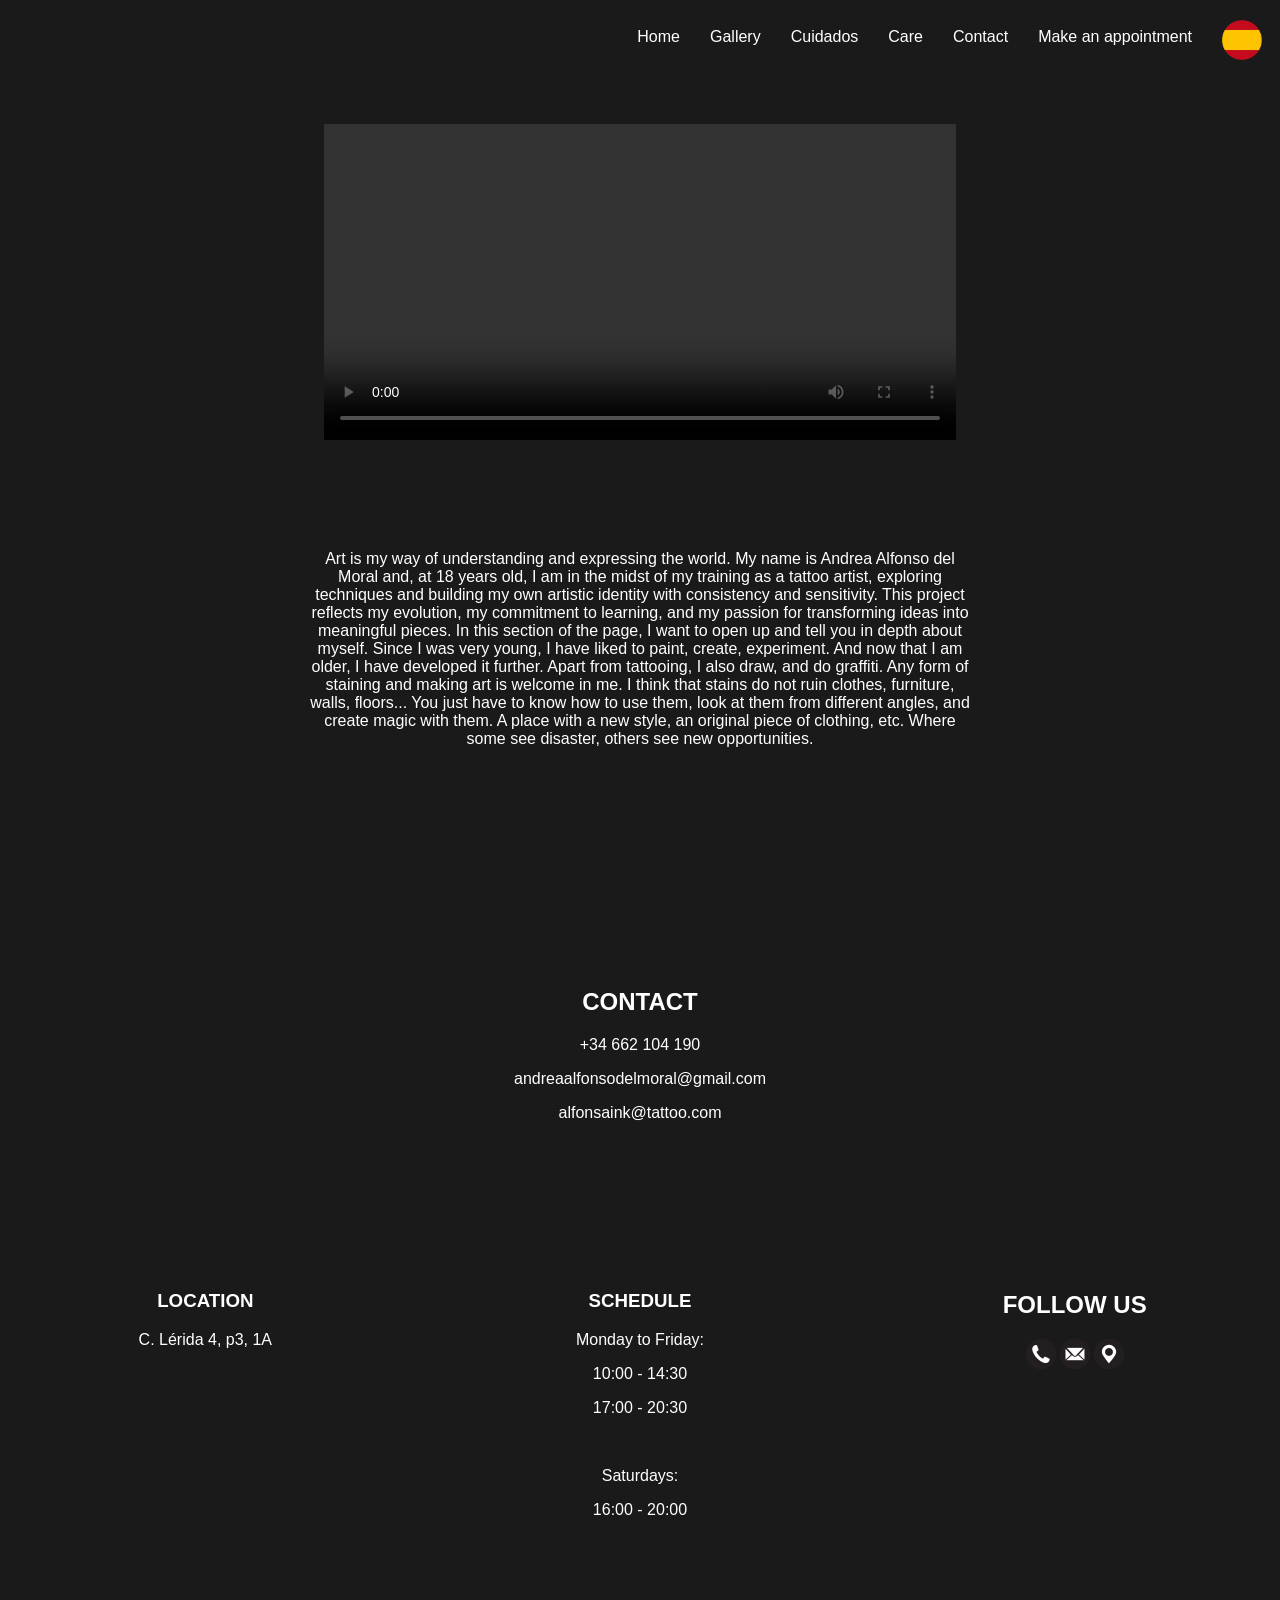
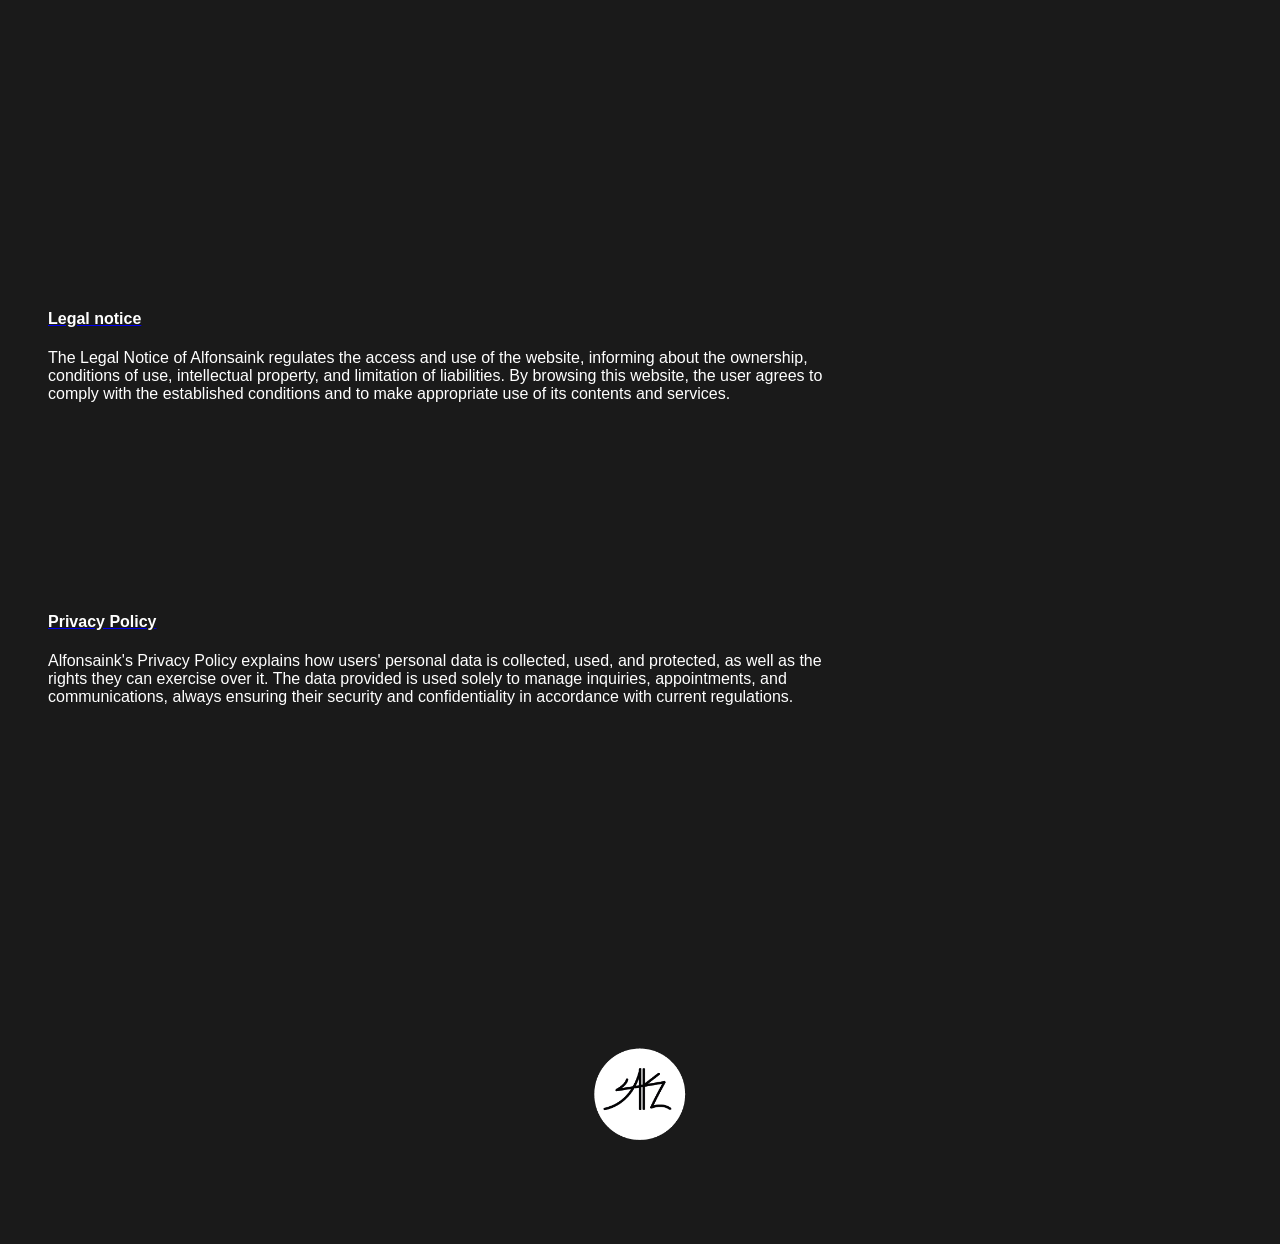
==== about me.html @ 789e0199 "Updata" ====
<!DOCTYPE html>
<html lang="es">

<head>
    <meta charset="UTF-8">
    <meta name="viewport" content="width=device-width, initial-scale=1.0">
    <title>alfonsaink</title>
    <link rel="stylesheet" href="CSS/sobremi.css">
    <link rel="stylesheet" href="CSS/menu.css">
    <script src="JS/menu.js" defer></script>
    <script src="JS/carrusel.js" defer></script>

</head>

<body>

    <header>
         <nav class="menuDesktop">
            <a href="home.html">Home</a>
            <a href="gallery.html">Gallery</a>
            <a href="care.html">Cuidados</a>
            <a href="about me.html">Care</a>
            <a href="contact.html">Contact</a>
            <a href="appointment.html">Make an appointment</a>
            <a href="sobre mí.html"><img src="img/icono-español.png" alt="English" id="english"></a>
        </nav>



        <section id="menu">
            <button id="btnMenu">
                <img src="img/ham-ico.png" alt="" class="hamburguer">
            </button>
        </section>

    </header>


    <main>

        <section id="video">

            <video src="mp4/Andrea_Alfonso_Audiovisual.mp4" id="video-ojo" autoplay controls loop>

            </video>

        </section>

        <p id="mi">Art is my way of understanding and expressing the world. My name is Andrea Alfonso del Moral and, at
            18 years old, I am in the midst of my training as a tattoo artist, exploring techniques and building my own
            artistic identity with consistency and sensitivity. This project reflects my evolution, my commitment to
            learning, and my passion for transforming ideas into meaningful pieces.

            In this section of the page, I want to open up and tell you in depth about myself. Since I was very young, I
            have liked to paint, create, experiment. And now that I am older, I have developed it further. Apart from
            tattooing, I also draw, and do graffiti. Any form of staining and making art is welcome in me. I think that
            stains do not ruin clothes, furniture, walls, floors... You just have to know how to use them, look at them
            from different angles, and create magic with them. A place with a new style, an original piece of clothing,
            etc. Where some see disaster, others see new opportunities.
        </p>

    </main>





    <footer>


        <section class="grid">

            <section id="f1">
                <a href="contact.html">
                    <h2>CONTACT</h2>
                </a>
                <p>+34 662 104 190</p>
                <p>andreaalfonsodelmoral@gmail.com</p>
                <p>alfonsaink@tattoo.com </p>
            </section>

            <br>
            <br>

            <section id="f2">
                <h3>LOCATION</h3>
                <p>C. Lérida 4, p3, 1A</p>
            </section>

            <br>
            <br>

            <section id="f3">
                <h3>SCHEDULE</h3>
                <p>Monday to Friday:
                <p>10:00 - 14:30</p>
                <p>17:00 - 20:30</p>
                <br>
                <p>Saturdays:</p>
                <p>16:00 - 20:00</p>
            </section>

            <br>
            <br>

            <section id="f4">
                <h2>FOLLOW US</h2>
                <div id="rrss">
                    <img src="img/icono-telefono.png" alt="" class="rrss">
                    <img src="img/icono-mail.png" alt="" class="rrss">
                    <img src="img/icono-ubicación.png" alt="" class="rrss">
                </div>
            </section>

            <br>
            <br>







            <section id="f5">
                <a href="legal.html">
                    <h4>Legal notice</h4>
                </a>

                <p>The Legal Notice of Alfonsaink regulates the access and use of the website, informing about the ownership, conditions of use, intellectual property, and limitation of liabilities. By browsing this website, the user agrees to comply with the established conditions and to make appropriate use of its contents and services.
                </p>
            </section>

            <section id="f6">
                <a href="legal.html">
                    <h4>Privacy Policy</h4>
                </a>
                <p>Alfonsaink's Privacy Policy explains how users' personal data is collected, used, and protected, as well as the rights they can exercise over it. The data provided is used solely to manage inquiries, appointments, and communications, always ensuring their security and confidentiality in accordance with current regulations.
                </p>
            </section>
            </div>


        </section>
    </footer>


    <a href="#top" class="volver-arriba"><img src="img/Alfonsaink_logo_blanco.png" alt="" id="logo"></a>

</body>

</html>
---- CSS/sobremi.css ----
@font-face {
    font-family: 'intro';
    src: url('../fonts/Manufacturing_Consent/ManufacturingConsent-Regular.ttf') format('woff'),

}



body {
    background-color: rgb(26, 26, 26);
}

#ham {
    width: 0px;
    margin: 10px;
    cursor: pointer;
    margin-top: 25px;
}

header label {
    cursor: pointer;
}

#btn-nav:checked~.nav {
    padding-left: 55px;

}





.nav {
    flex-direction: row;
    width: 130%;

}

.hamburguer {
    width: 35px;
    cursor: pointer;
}


.menuDesktop {
    gap: 45px;
    margin-top: -50px;

    display: flex;
    justify-content: center;
}

#menu {
    margin-top: 50px;
    position: absolute;
} 

#english {
    width: 40px;
}


main {

    /* height: 100vh; */
    width: 100%;

    display: grid;
    grid-template-rows: 1fr;
    gap: 10px;
}


#video {
    margin-top: 250px;
    width: 100%;
    display: flex;
    justify-content: center;
    align-items: center;
}


h1,
h2,
h3,
h4,
p {
    color: white;
    font-family: 'Segoe UI', Tahoma, Geneva, Verdana, sans-serif;
}

#cron {
    margin-top: 200px;
    margin-left: 20px;

}

h1 {

    display: flex;
    text-align: center;
    justify-content: center;
    align-items: end;

}

#yo {
    width: 70%;

    position: relative;
    bottom: 80px;
    right: 20px;
}



#centro {

    /*  border: solid grey 1px;*/
    position: relative;
}

#intro {
    width: 65%;
    position: absolute;
    top: 0;

    z-index: 1;
    text-align: right;
    right: 30px;

}



#s1,
#s2,
#s3,
#s4,
#s5,
#s6,
#s7 {

    grid-column: 1/1;
    width: 100%;
    /*92.5%*/
    /* border: solid grey 1px; */
    margin-top: 40px;
    text-align: center;
}




#sobremi {
    margin-top: 300px;
}


#mi {
    margin: 30px;
    text-align: center;

}

#video-ojo {
    width: 80%;
}



.carrusel {
    position: relative;
    font-family: Arial, sans-serif;
    font-size: 1.5rem;

    border-radius: 10px;
    box-shadow: 2px 2px 2px 1px rgba(0, 0, 0, 0.2);

    margin: 0 auto;
    box-sizing: content-box;
    overflow: hidden;

    width: 100%;
    max-width: 900px;
}


.carrusel::before {
    content: "";
    display: block;
    padding-top: 60%;
}



.carrusel-contenedor {
    display: flex;
    transition: transform 0.8s ease-in-out;

    position: absolute;
    top: 0;
    left: 0;
    height: 100%;
}

.carrusel_item {
    position: relative;
    margin-right: 0;

    min-width: 100%;
    height: 100%;
}

.carrusel_item .texto {
    position: absolute;
    top: 35%;
    left: 10%;

    color: white;
    font-size: 2rem;
    border: 1px solid white;
    width: 80%;
    min-height: 40%;
    border-radius: 10px;
    padding: 15px;
    box-sizing: border-box;
    overflow: scroll;

    /* https://developer.mozilla.org/es/docs/Web/CSS/Reference/Properties/backdrop-filter */
    backdrop-filter: blur(2px);
    /* backdrop-filter: brightness(60%);
    backdrop-filter: contrast(40%);
    backdrop-filter: drop-shadow(4px 4px 10px blue);
    backdrop-filter: grayscale(30%);
    backdrop-filter: hue-rotate(120deg);
    backdrop-filter: invert(70%);
    backdrop-filter: opacity(20%); */
}

.textopeque {
    font-size: 0.9rem;
}

.carr_img {
    width: 100%;
    height: 100%;
    object-fit: cover;
    border-radius: 10px;
}


/* Botones */

.btn {
    position: absolute;
    top: 50%;
    transform: translateY(-50%);
    background: rgba(0, 0, 0, 0.5);
    color: white;
    border: none;
    font-size: 28px;
    cursor: pointer;
    padding: 8px 12px;
    z-index: 10;
}

.prev {
    left: 10px;
}

.next {
    right: 10px;
}

#controles {
    display: flex;
    justify-content: center;
    align-items: center;
}

#playPause {
    margin-top: 20px;
    padding: 8px 16px;
    font-size: 16px;
    cursor: pointer;
}


#f1 a {
    text-decoration: none;
}

#f1 a:hover {
    font-size: 13pt;
    transition: 0.2s;
}

#f5,
#f6 {
    text-align: left;
    margin: 10px;
}

.rrss {
    width: 30px;
}


footer {
    margin-top: 190px;
    display: flex;
    text-align: center;
    justify-content: center;
    align-items: end;
}


#logo {
    width: 100px;
    display: block;
    margin: 0 auto;
    max-width: 100%;
    height: auto;
    margin-top: 200px;
    margin-bottom: 100px;
}

#logo:hover {
    width: 110px;
    transition: 0.25s;
}



@media screen and (min-width: 768px) {

    #video {
        margin-top: 50px;
    }

    #video-ojo {
        width: 50%;
    }



    #mi {
        text-align: center;
        margin-right: 300px;
        margin-left: 300px;
        margin-top: 100px;
    }

    #ham {
        position: fixed;
        top: 10;
        left: 10;

        display: flex;
        gap: 1rem;

        font-size: 0.8rem;
    }

   #btnMenu {
        display: none;
    }

    .menuDesktop {
        margin-top: 10px;
        gap: 45px;
        display: flex; 
        justify-content: center;
    }

    .menuDesktop a {
        color: white;
        text-decoration: none;
    }

    .menuDesktop a:hover {
        color: red;
        font-size: 0.9em;
        transition: 0.3s;
    }


    #english {
        width: 40px;
        margin-top: -8px;
    }


    footer {
        margin-top: 190px;

    }

    .grid {

        width: 100%;

        display: grid;
        grid-template-columns: repeat(3, 1fr);
        grid-template-rows: repeat(5, 1fr);
        gap: 40px;
    }



    #yo {
        width: 40%;

        position: relative;
        bottom: 80px;
        right: 20px;
    }



    #f1 {
        grid-column: 2/3;
        grid-row: 1;
    }

    #f2 {
        grid-column: 1/2;
        grid-row: 2;
    }

    #f3 {
        grid-column: 2/3;
        grid-row: 2;
    }


    #f4 {
        grid-column: 3/4;
        grid-row: 2;
    }

    #f5 {
        margin-left: 40px;
        text-align: left;
        grid-column: 1/3;
        grid-row: 4;
    }

    #f6 {
        margin-left: 40px;
        text-align: left;
        grid-column: 1/3;
        grid-row: 5;
    }




}
---- CSS/menu.css ----
/* FIJAMOS UN PANEL CON INFO DE DEPURACIÓN, LUEGO SE QUITARÁ */
#info {
    position: fixed;
    top: 0;
    left: 0;

    display: flex;
    gap: 1rem;

    font-size: 0.8rem;
    /* color: white; */
}

header {
    color: white;
    padding: 10px;

    display: flex;
    justify-content: end;
    align-items: center;
    gap: 1rem;
}

/* TAMAÑO DEL BOTÓN DE HAMBURGUESA */
#btnMenu {
    cursor: pointer;
     background-color:  rgb(26, 26, 26);
     border: none;
}

#btnMenu:hover {
    /* background-color: white; */
    transform: scale(1.05);
}

/* SE AJUSTA EL SPAN DE LAS 3 RAYAS PARA CENTRARLO MEJOR*/
#btnMenu span {
    font-size: 1.6rem;
    position: relative;
    top: -2px;
}

#menu {
    min-height: 3rem;
   
}

/* EN DISEÑO MÓVIL NO SE MUESTRA EL MENÚ PARA ESCRITORIO */
.menuDesktop {
    display: none;

    font-size: 1rem;
}

/* CAMBIO EL DISEÑO A TABLET Y ESCRITORIO */
@media (min-width: 576px) {
    /* En escritorio se muestra el menú completo */
    .menuDesktop {
        display: flex;
        gap: 15px;
    }
    /* En escritorio se oculta el botón de hamburguesa */
    #btnMenu {
        display: none;
    }
}

.menuDesktop a {
    margin-left: 15px;
    text-decoration: none;
    color: white;
    transition: all 0.5s ease-out;
    font-family: 'Segoe UI', Tahoma, Geneva, Verdana, sans-serif;
}

.menuDesktop a:hover {
    color: rgb(255, 0, 0);
    transform: scale(1.22);
}

@keyframes abreCaja {
    from {
        transform: scaleY(0%);
    }
    to {
        transform: scaleY(100%);
    }
}

/* AL DESPLEGAR EL MENU EN EL MÓVIL */
/* Al pulsar el botón de hamburguesa se añade/quita esta clase */
/* Al tener esta clase, se muestra el menú en una caja desplegada */
.menuDesplegado {
    color: white;

    display: flex;
    flex-direction: column;
    align-items: start;
    gap: 0.5rem;
    
    position: absolute;
    left: 0;
    right: 0;
    /* ESTO NECESITA AJUSTE (top): LA POSICIÓN DE LA VENTANA DESPLEGADA */
    top: 56px;

    padding: .5rem;
    padding-top: 1rem;
    font-size: 1.1rem;
    
    animation-name: abreCaja;
    animation-duration: 0.5s;
    animation-timing-function: ease-in;
    transform-origin: top;
}
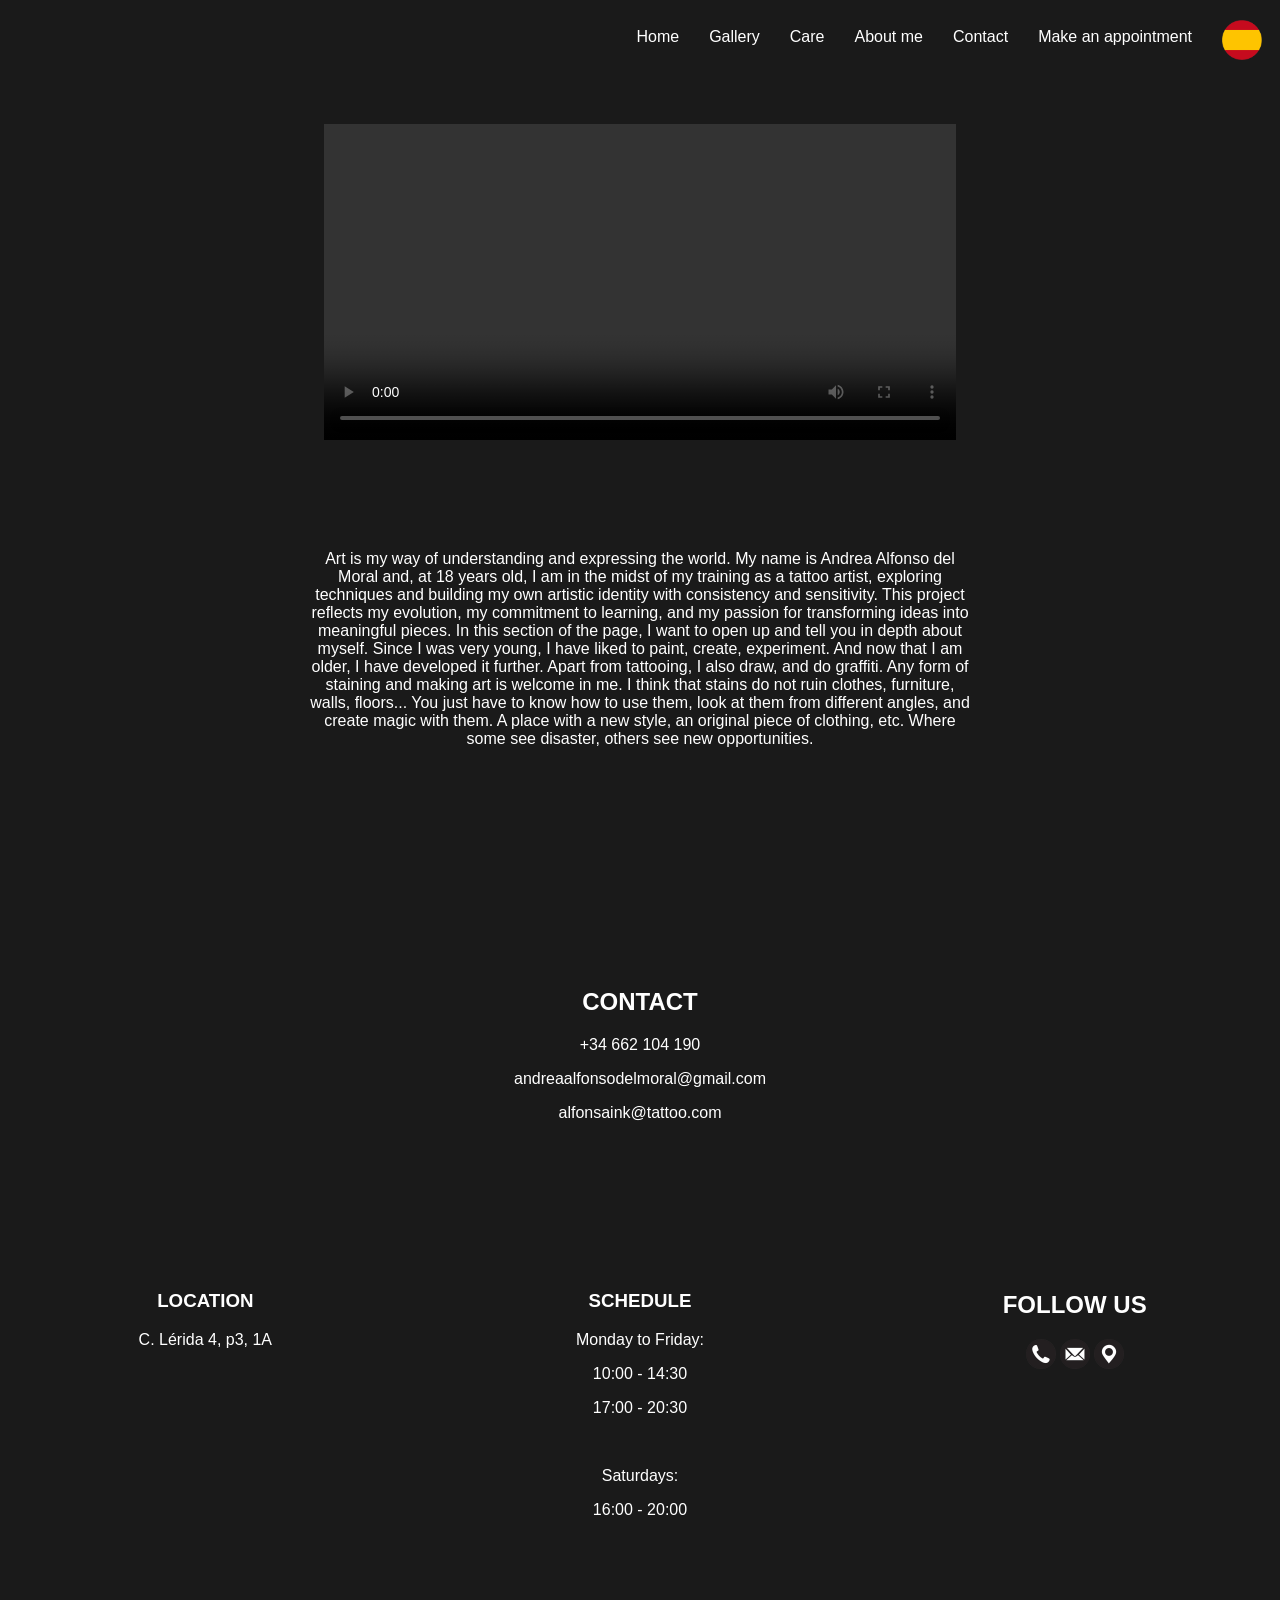
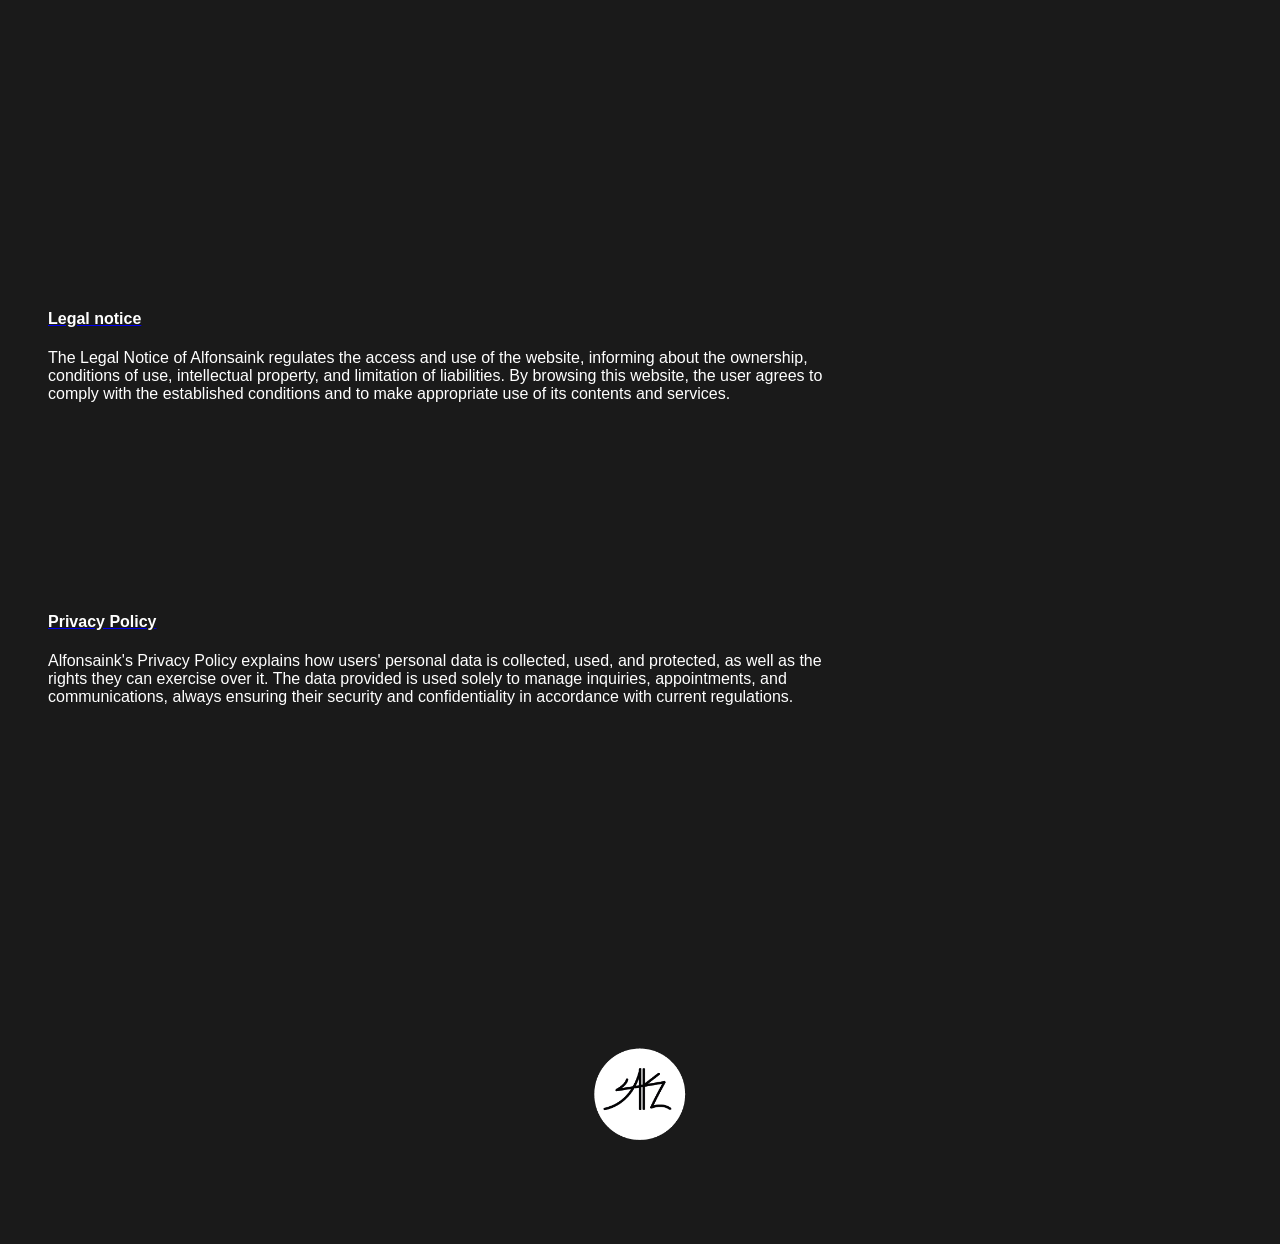
==== commit 76d57371: "Updated" ====
--- a/about me.html
+++ b/about me.html
@@ -18,8 +18,8 @@
          <nav class="menuDesktop">
             <a href="home.html">Home</a>
             <a href="gallery.html">Gallery</a>
-            <a href="care.html">Cuidados</a>
-            <a href="about me.html">Care</a>
+            <a href="care.html">Care</a>
+            <a href="about me.html">About me</a>
             <a href="contact.html">Contact</a>
             <a href="appointment.html">Make an appointment</a>
             <a href="sobre mí.html"><img src="img/icono-español.png" alt="English" id="english"></a>
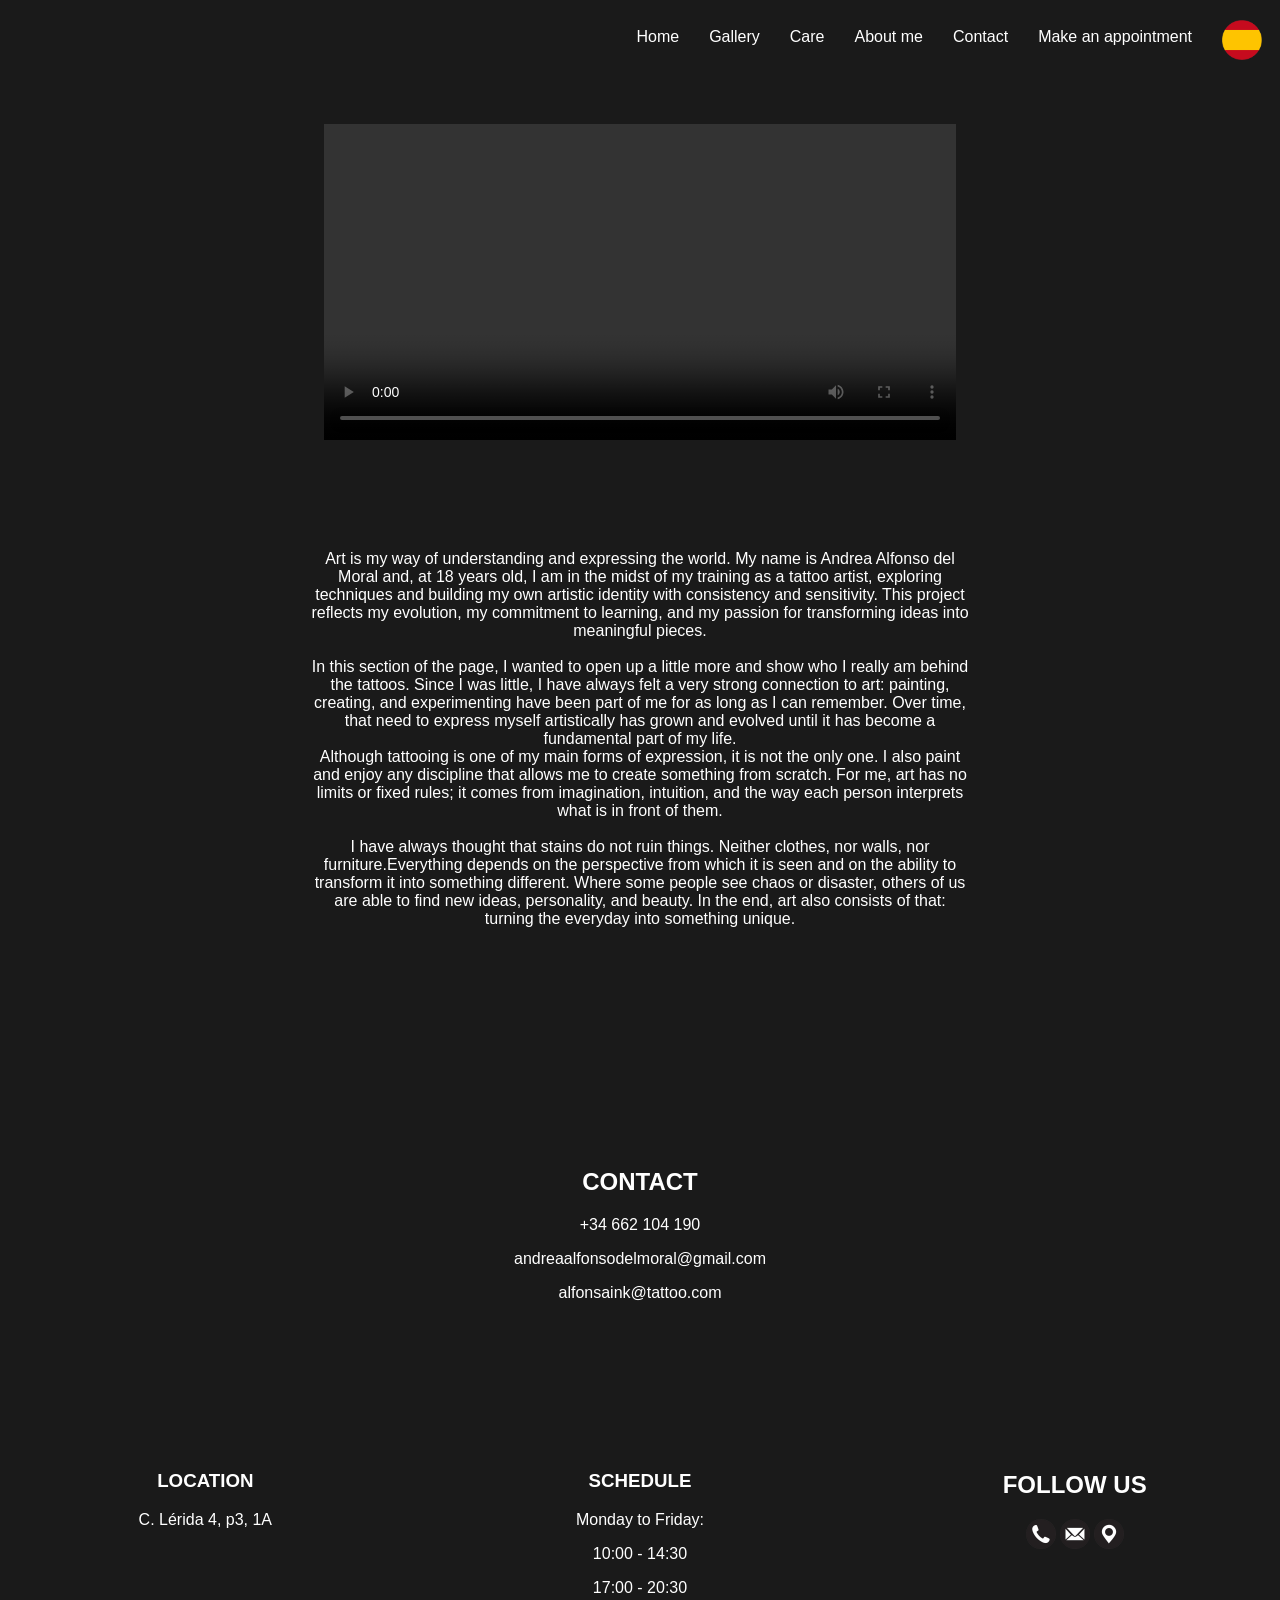
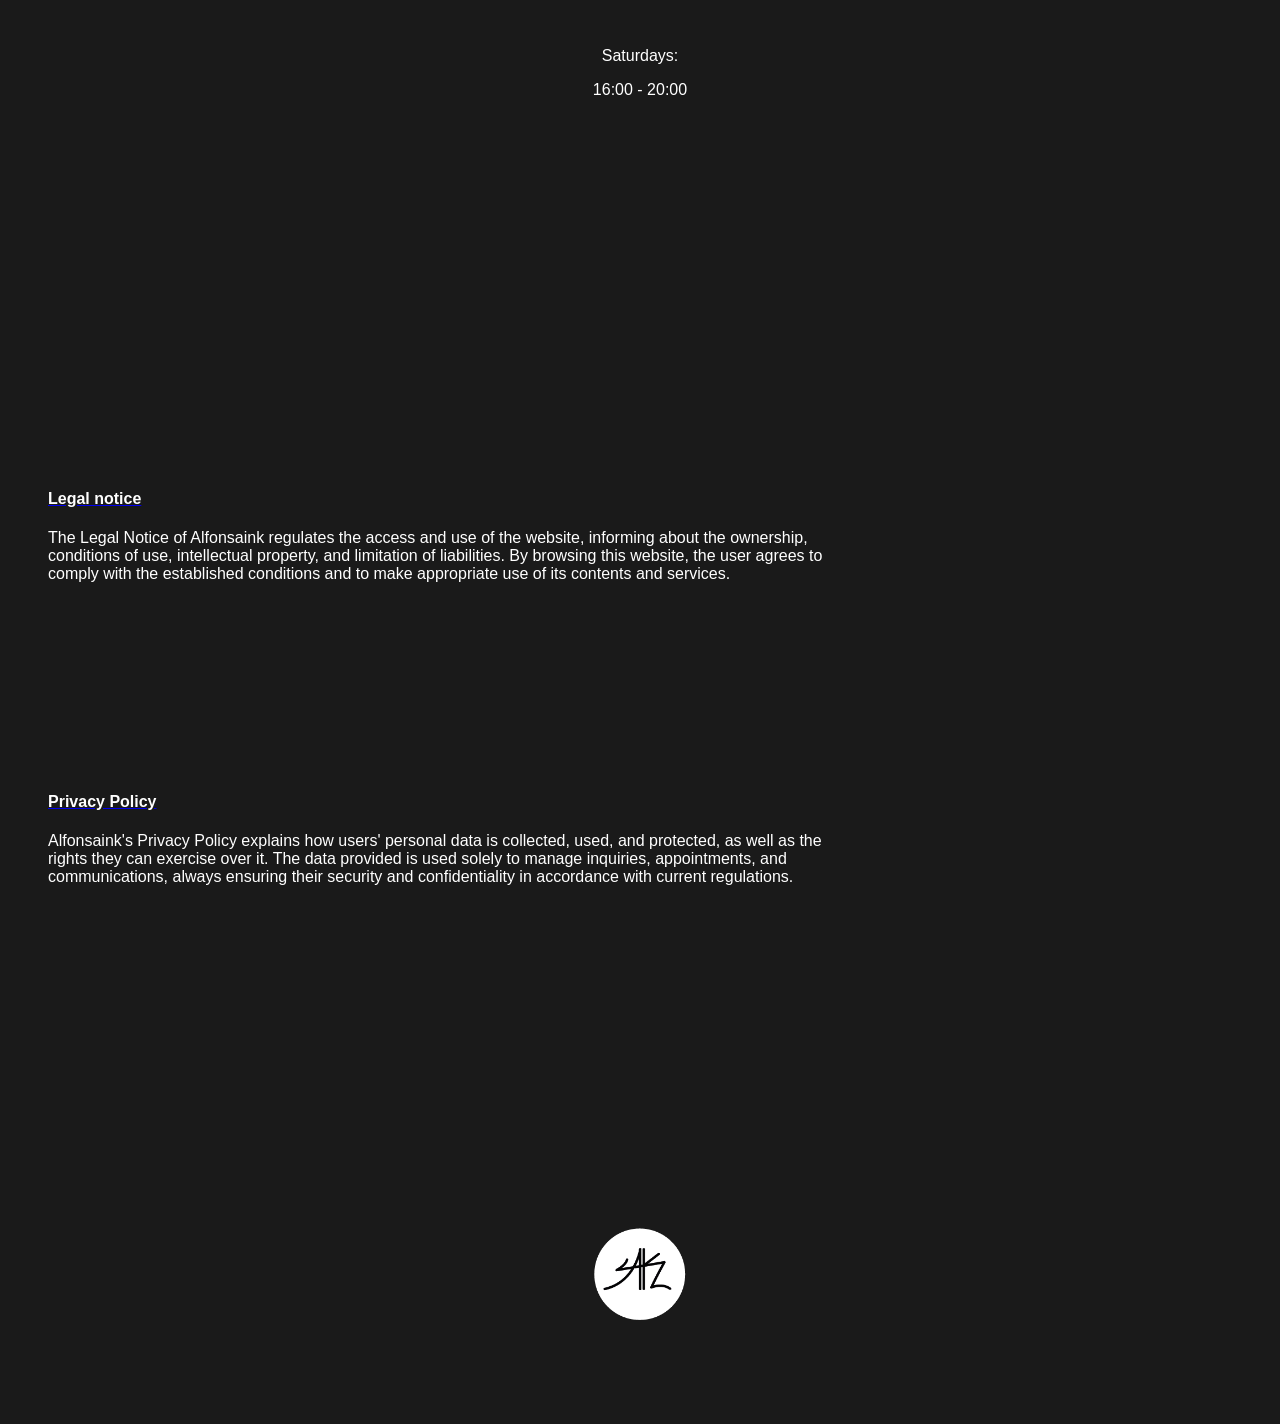
==== commit 30d61022: "Updated" ====
--- a/about me.html
+++ b/about me.html
@@ -15,7 +15,7 @@
 <body>
 
     <header>
-         <nav class="menuDesktop">
+        <nav class="menuDesktop">
             <a href="home.html">Home</a>
             <a href="gallery.html">Gallery</a>
             <a href="care.html">Care</a>
@@ -50,13 +50,17 @@
             18 years old, I am in the midst of my training as a tattoo artist, exploring techniques and building my own
             artistic identity with consistency and sensitivity. This project reflects my evolution, my commitment to
             learning, and my passion for transforming ideas into meaningful pieces.
-
-            In this section of the page, I want to open up and tell you in depth about myself. Since I was very young, I
-            have liked to paint, create, experiment. And now that I am older, I have developed it further. Apart from
-            tattooing, I also draw, and do graffiti. Any form of staining and making art is welcome in me. I think that
-            stains do not ruin clothes, furniture, walls, floors... You just have to know how to use them, look at them
-            from different angles, and create magic with them. A place with a new style, an original piece of clothing,
-            etc. Where some see disaster, others see new opportunities.
+            <br><br>
+            In this section of the page, I wanted to open up a little more and show who I really am behind the tattoos.
+            Since I was little, I have always felt a very strong connection to art: painting, creating, and
+            experimenting have been part of me for as long as I can remember. Over time, that need to express myself
+            artistically has grown and evolved until it has become a fundamental part of my life.
+            <br>
+            Although tattooing is one of my main forms of expression, it is not the only one. I also paint and enjoy any
+            discipline that allows me to create something from scratch. For me, art has no limits or fixed rules; it
+            comes from imagination, intuition, and the way each person interprets what is in front of them.
+            <br><br> I
+            have always thought that stains do not ruin things. Neither clothes, nor walls, nor furniture.Everything depends on the perspective from which it is seen and on the ability to transform it into something different. Where some people see chaos or disaster, others of us are able to find new ideas, personality, and beauty. In the end, art also consists of that: turning the everyday into something unique.
         </p>
 
     </main>
@@ -126,7 +130,10 @@
                     <h4>Legal notice</h4>
                 </a>
 
-                <p>The Legal Notice of Alfonsaink regulates the access and use of the website, informing about the ownership, conditions of use, intellectual property, and limitation of liabilities. By browsing this website, the user agrees to comply with the established conditions and to make appropriate use of its contents and services.
+                <p>The Legal Notice of Alfonsaink regulates the access and use of the website, informing about the
+                    ownership, conditions of use, intellectual property, and limitation of liabilities. By browsing this
+                    website, the user agrees to comply with the established conditions and to make appropriate use of
+                    its contents and services.
                 </p>
             </section>
 
@@ -134,7 +141,10 @@
                 <a href="legal.html">
                     <h4>Privacy Policy</h4>
                 </a>
-                <p>Alfonsaink's Privacy Policy explains how users' personal data is collected, used, and protected, as well as the rights they can exercise over it. The data provided is used solely to manage inquiries, appointments, and communications, always ensuring their security and confidentiality in accordance with current regulations.
+                <p>Alfonsaink's Privacy Policy explains how users' personal data is collected, used, and protected, as
+                    well as the rights they can exercise over it. The data provided is used solely to manage inquiries,
+                    appointments, and communications, always ensuring their security and confidentiality in accordance
+                    with current regulations.
                 </p>
             </section>
             </div>
